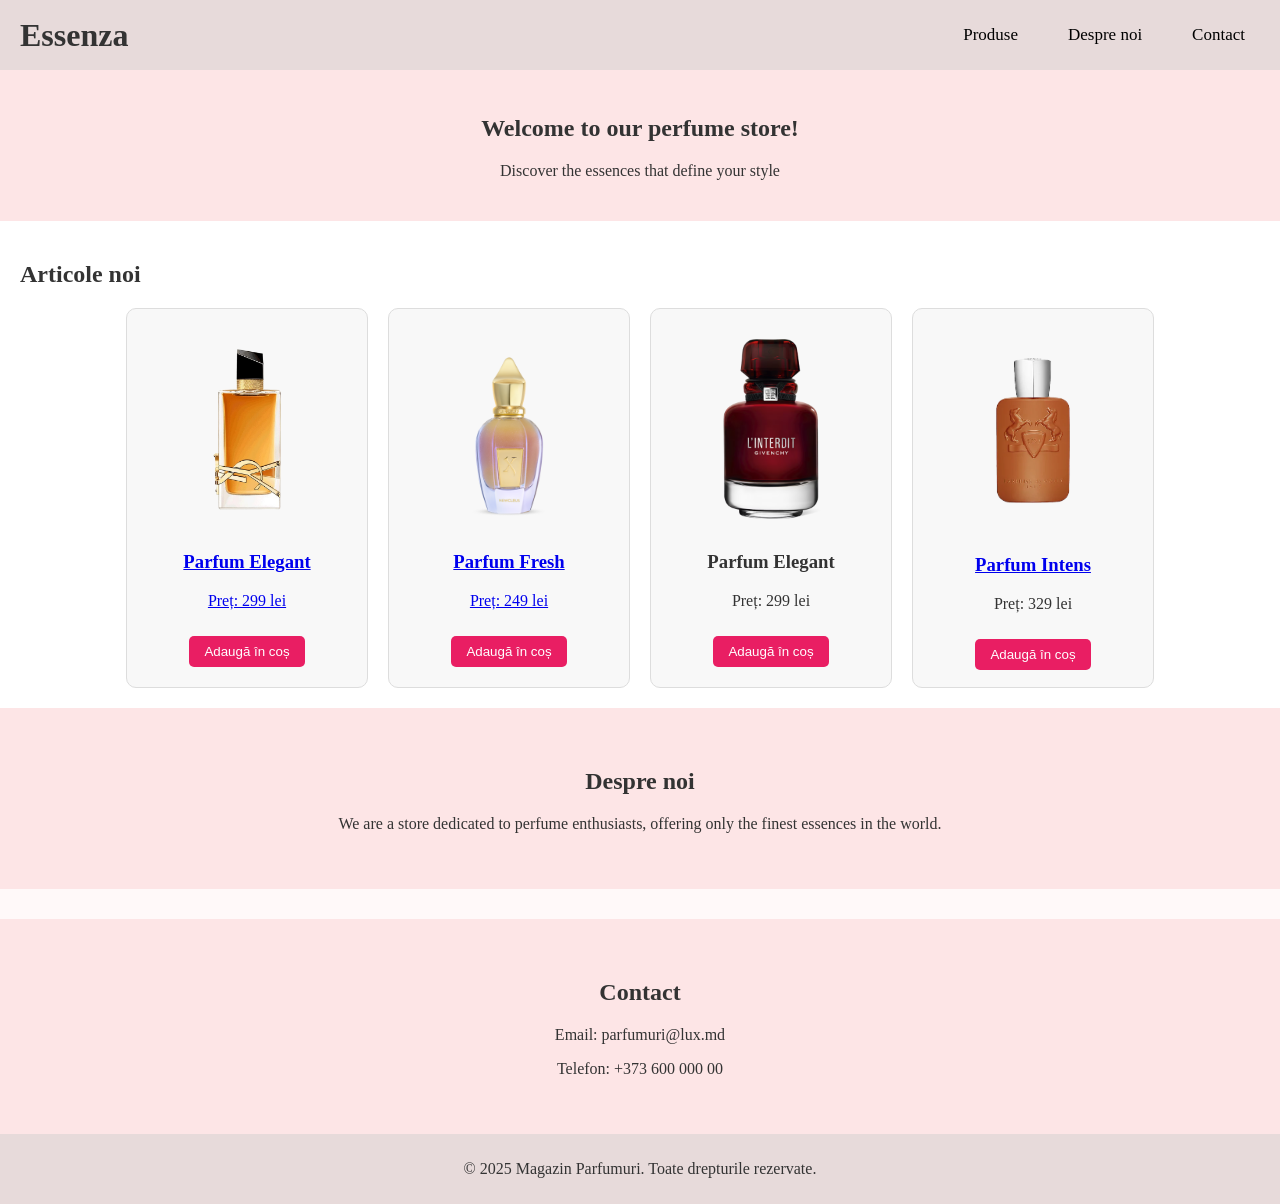
==== index.html @ a0b8a85f "Modificari" ====
<!DOCTYPE html>
<html lang="ro">
<head>
    <meta charset="UTF-8">
    <meta name="viewport" content="width=device-width, initial-scale=1.0">
    <title>Magazin Parfumuri</title>
    <link rel="stylesheet" href="css/index.css">
</head>
<body>
    
    </header>
    <header class="header">
        <h1>Essenza</h1>
        <div class="hamburger"></div>
        <nav class="nav" id="menu">
            <ul>
                <li><a href="shop.html">Produse</a></li>
                <li><a href="despre.html">Despre noi</a></li>
                <li><a href="contact.html">Contact</a></li>
            </ul>
        </nav>
    </header>
    
    <section class="hero">
        <h2>Welcome to our perfume store!</h2>
        <p>Discover the essences that define your style</p>
    </section>
    <section id="produse" class="produse">
        <h2>Articole noi</h2>
        <div class="grid">
<div class="produs">
     <a href="parfum1.html">
     <img src="images/ysl 1.jpg" alt="Parfum 1"style="width: 100%; height: auto;">
     <h3>Parfum Elegant</h3>
     <p>Preț: 299 lei</p>
     <button>Adaugă în coș</button>
 </a>      
</div>       
<div class="produs">
    <a href="parfum2.html">
    <img src="images/xerjoff.jpg" alt="Parfum 2"style="width: 100%; height: auto;">
    <h3>Parfum Fresh</h3>
    <p>Preț: 249 lei</p>
    <button>Adaugă în coș</button>
</a>
</div>
<div class="produs">
    <a href="parfum3.html" style="text-decoration: none; color: inherit;">
    <img src="images\givenchy.jpg" alt="Parfum 1" style="width: 100%; height: auto;">
    <h3>Parfum Elegant</h3>
    <p>Preț: 299 lei</p>
    <button style="margin-top: 10px;">Adaugă în coș</button>
    </a>
        </div>
      

<div class="produs">
    <a href="parfum4.html" style="text-decoration: none; color: inherit;">
    <img src="images\pdm.jpg" alt="Parfum 4">
    <h3><a href="parfum4.html">Parfum Intens</a></h3>
    <p>Preț: 329 lei</p>
    <button>Adaugă în coș</button>
</div>
</div>  
</div>

        </div>
    </section>
    <section id="About us" class="despre">
        <h2>Despre noi</h2>
        <p>We are a store dedicated to perfume enthusiasts, offering only the finest essences in the world.</p>
    </section>

    <section id="contact" class="contact">
        <h2>Contact</h2>
        <p>Email: parfumuri@lux.md</p>
        <p>Telefon: +373 600 000 00</p>
    </section>

    <footer class="footer">
        <p>&copy; 2025 Magazin Parfumuri. Toate drepturile rezervate.</p>
    </footer>
<script src="script.js">

</script>

</body>
</html>
---- css/index.css ----
body {
    margin: 0;
    font-family: 'Times New Roman', sans-serif;
    background: #fff9f9;
    color: #333;
}

.header {
    display: flex;
    justify-content: space-between;
    align-items: center;
    background-color: #e7dada;
    padding: 10px 20px;
}

.header h1 {
    margin: 0;
    text-align: center;
}

.hamburger {
    font-size: 30px;
    cursor: pointer;
    display: none;
}

.nav ul {
    display: flex;
    gap: 20px;
    list-style: none;
    margin: 0;
    padding: 0;
}

.nav li {
    display: inline;
}

.nav a {
    display: block;
    color:black;
    text-decoration: none;
    padding: 15px;
    font-size: 17px;
    transition: background-color 0.3s ease;
    border-radius: 5px;
}

.nav a:hover {
    background-color: #d8bcbc;
}


.hero {
    text-align: center;
    padding: 25px 20px;
    background-color: #fde5e6;
}

.produse {
    padding: 20px 20px;
    background-color: #fff;
}

.grid {
    display: flex;
    gap: 20px;
    flex-wrap: wrap;
    justify-content: center;
}

.produs {
    background-color: #f8f8f8;
    border: 1px solid #ddd;
    padding: 20px;
    width: 200px;
    text-align: center;
    border-radius: 10px;
}

.produs img {
    max-width: 100%;
    height: 60%;
    object-fit: cover;
}

button {
    margin-top: 10px;
    padding: 8px 15px;
    border: none;
    background-color: #e91e63;
    color: white;
    cursor: pointer;
    border-radius: 5px;
}

.despre {
    padding: 40px 20px;
    background-color: #fde5e6;
    text-align: center;
    margin-bottom: 30px;
}

.contact {
    padding: 40px 20px;
    background-color: #fde5e6;
    text-align: center;
}

.footer {
    background-color:#e7dada;
    text-align: center;
    padding: 10px;
}
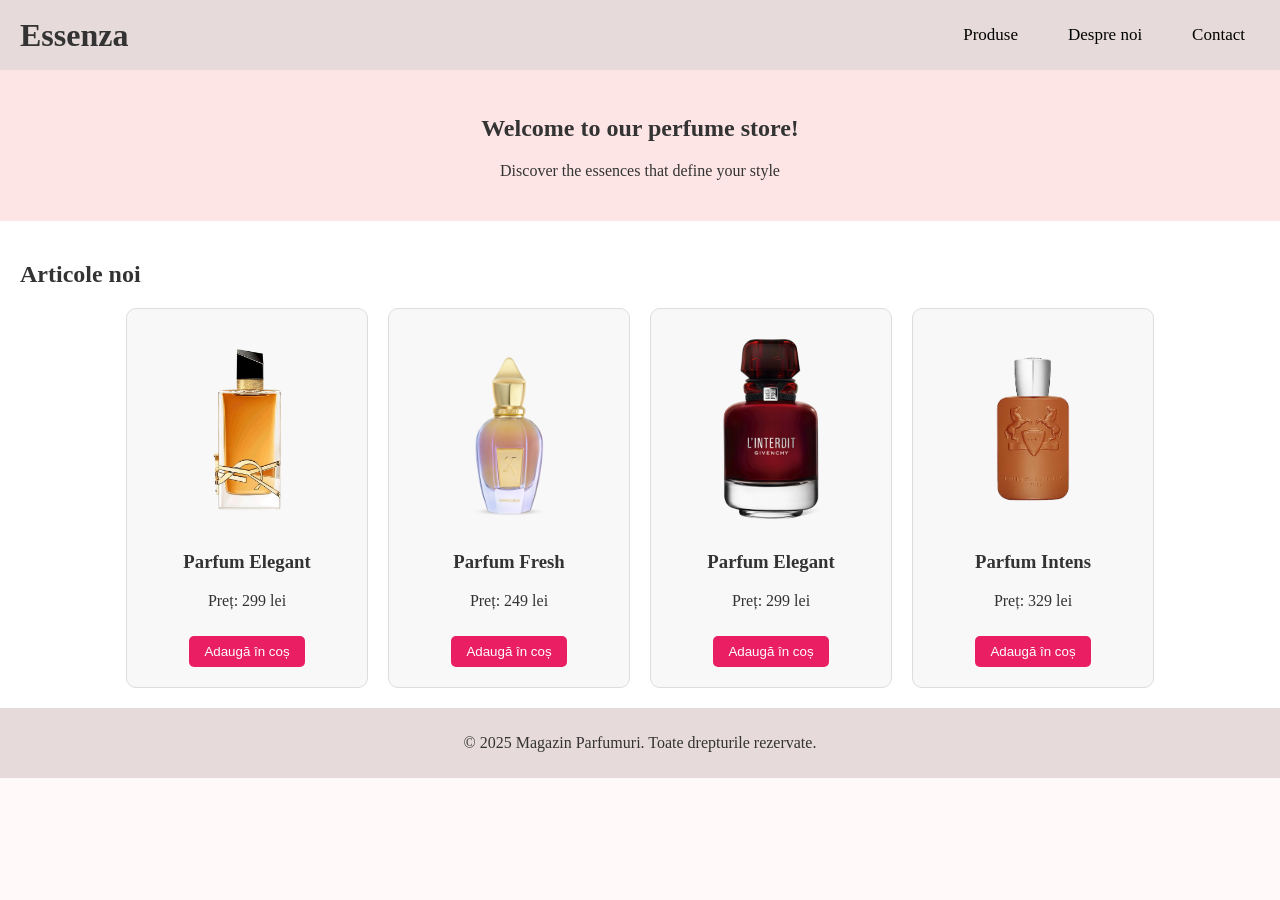
==== commit dfad6aa3: "modificari" ====
--- a/index.html
+++ b/index.html
@@ -29,7 +29,7 @@
         <h2>Articole noi</h2>
         <div class="grid">
 <div class="produs">
-     <a href="parfum1.html">
+     <a href="parfum1.html" style="text-decoration: none; color: inherit;">
      <img src="images/ysl 1.jpg" alt="Parfum 1"style="width: 100%; height: auto;">
      <h3>Parfum Elegant</h3>
      <p>Preț: 299 lei</p>
@@ -37,7 +37,7 @@
  </a>      
 </div>       
 <div class="produs">
-    <a href="parfum2.html">
+    <a href="parfum2.html" style="text-decoration: none; color: inherit;">
     <img src="images/xerjoff.jpg" alt="Parfum 2"style="width: 100%; height: auto;">
     <h3>Parfum Fresh</h3>
     <p>Preț: 249 lei</p>
@@ -46,43 +46,28 @@
 </div>
 <div class="produs">
     <a href="parfum3.html" style="text-decoration: none; color: inherit;">
-    <img src="images\givenchy.jpg" alt="Parfum 1" style="width: 100%; height: auto;">
+    <img src="images\givenchy.jpg" alt="Parfum 3" style="width: 100%; height: auto;">
     <h3>Parfum Elegant</h3>
     <p>Preț: 299 lei</p>
     <button style="margin-top: 10px;">Adaugă în coș</button>
-    </a>
-        </div>
-      
-
+</a>
+</div>
 <div class="produs">
     <a href="parfum4.html" style="text-decoration: none; color: inherit;">
-    <img src="images\pdm.jpg" alt="Parfum 4">
-    <h3><a href="parfum4.html">Parfum Intens</a></h3>
+    <img src="images\pdm.jpg" alt="Parfum 4" style="width: 100%; height: auto;">
+    <h3>Parfum Intens</h3>
     <p>Preț: 329 lei</p>
-    <button>Adaugă în coș</button>
+    <button style="margin-top: 10px;">Adaugă în coș</button>
+</a>
 </div>
 </div>  
 </div>
-
-        </div>
-    </section>
-    <section id="About us" class="despre">
-        <h2>Despre noi</h2>
-        <p>We are a store dedicated to perfume enthusiasts, offering only the finest essences in the world.</p>
-    </section>
-
-    <section id="contact" class="contact">
-        <h2>Contact</h2>
-        <p>Email: parfumuri@lux.md</p>
-        <p>Telefon: +373 600 000 00</p>
-    </section>
-
+</div>
+</section>
     <footer class="footer">
         <p>&copy; 2025 Magazin Parfumuri. Toate drepturile rezervate.</p>
     </footer>
 <script src="script.js">
-
 </script>
-
 </body>
 </html>
--- a/css/index.css
+++ b/css/index.css
@@ -94,18 +94,7 @@
     border-radius: 5px;
 }
 
-.despre {
-    padding: 40px 20px;
-    background-color: #fde5e6;
-    text-align: center;
-    margin-bottom: 30px;
-}
 
-.contact {
-    padding: 40px 20px;
-    background-color: #fde5e6;
-    text-align: center;
-}
 
 .footer {
     background-color:#e7dada;
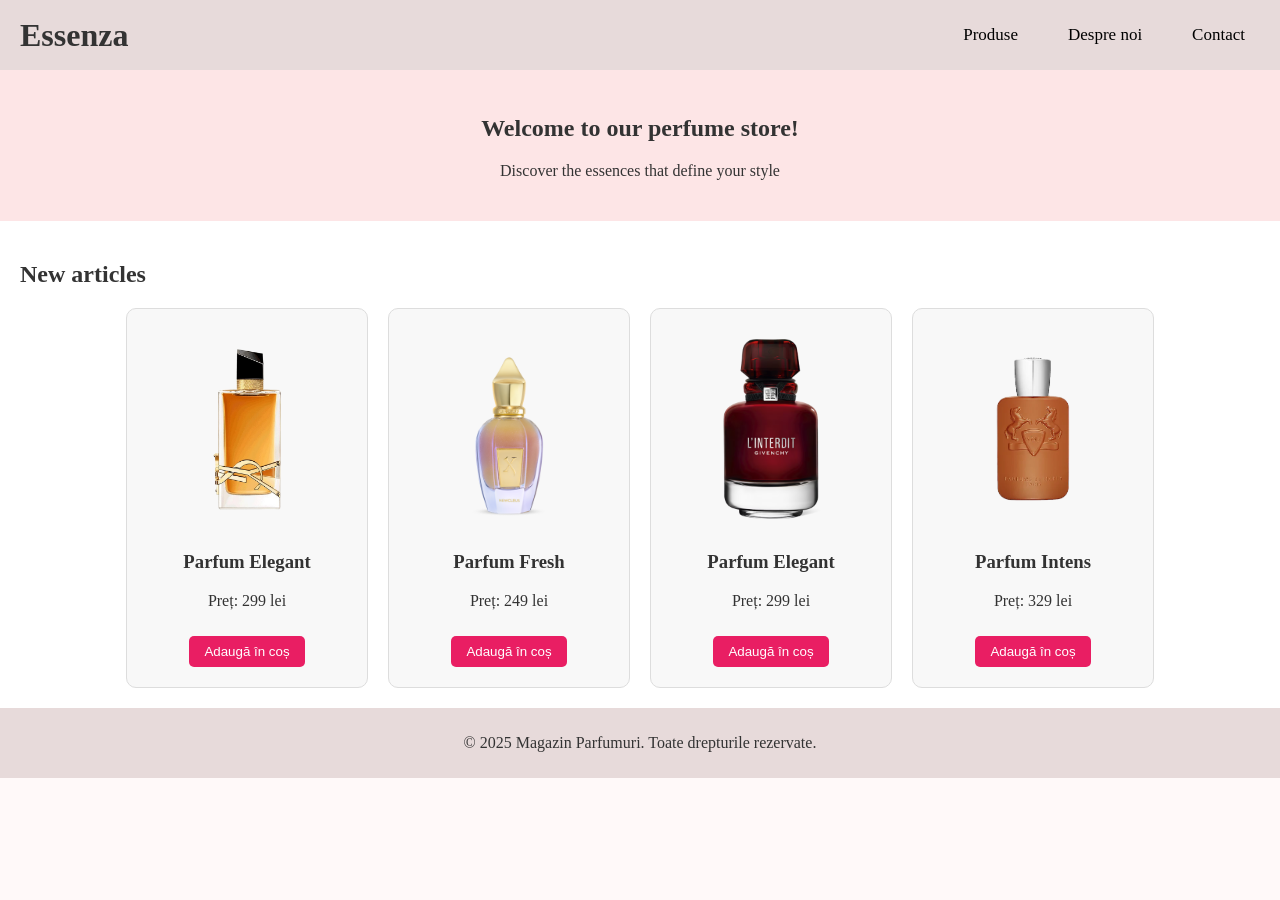
==== commit 2b0d3d7c: "modificari" ====
--- a/index.html
+++ b/index.html
@@ -26,7 +26,7 @@
         <p>Discover the essences that define your style</p>
     </section>
     <section id="produse" class="produse">
-        <h2>Articole noi</h2>
+        <h2>New articles</h2>
         <div class="grid">
 <div class="produs">
      <a href="parfum1.html" style="text-decoration: none; color: inherit;">
--- a/css/index.css
+++ b/css/index.css
@@ -100,5 +100,6 @@
     background-color:#e7dada;
     text-align: center;
     padding: 10px;
+    font-family: 'Times', serif;
 }
 
